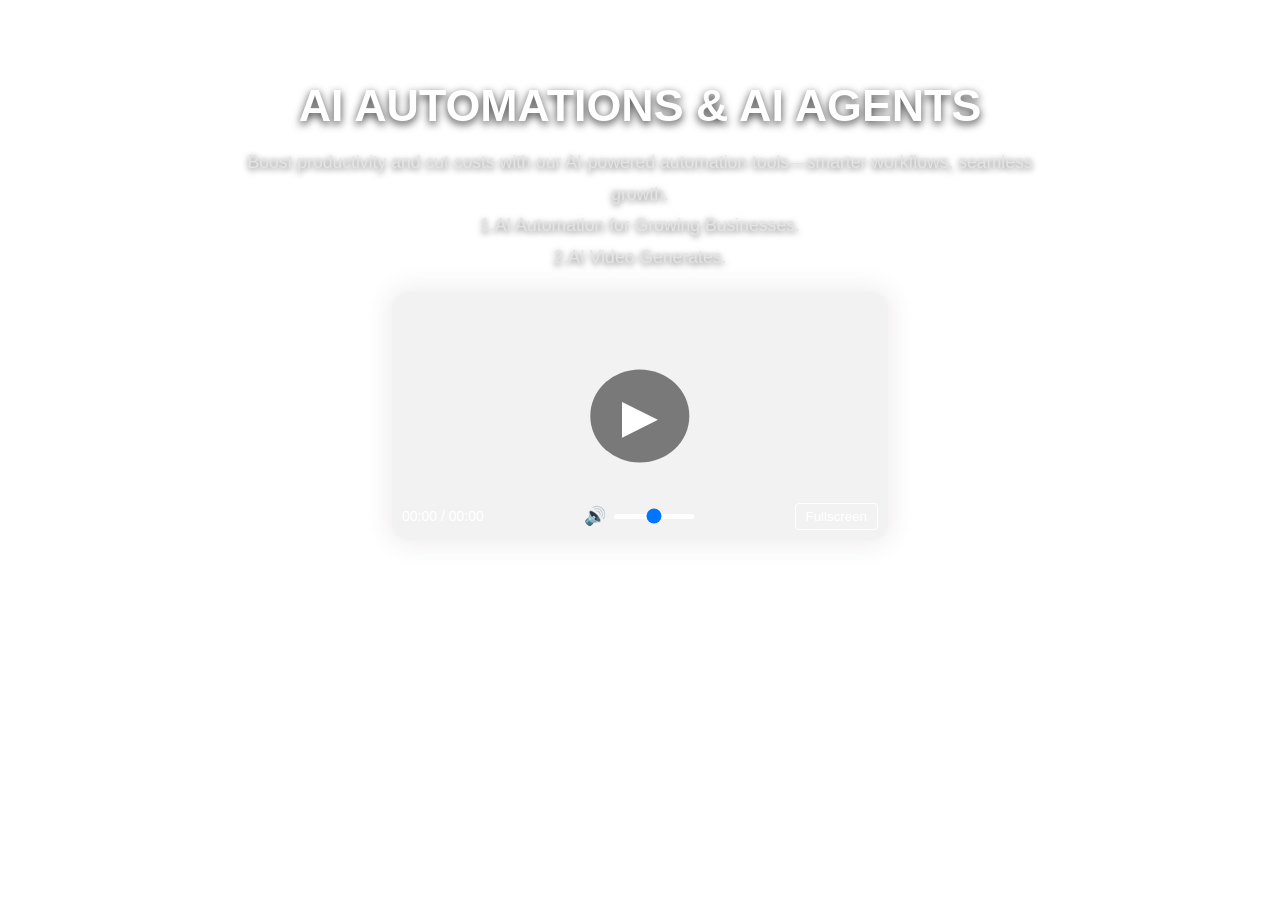
==== ai-automations.html @ 2119376e "verson 1.1.7" ====
<!DOCTYPE html>
<html lang="en">
<head>
  <meta charset="UTF-8" />
  <link rel="icon" href="/logo/final x-icon neuranest (1).ico" type="image/x-icon">
  <meta name="viewport" content="width=device-width, initial-scale=1.0" />
  <title>AI Automations</title>
  <style>
    * {
      margin: 0;
      padding: 0;
      box-sizing: border-box;
    }

    body, html {
      width: 100%;
      height: 100%;
      font-family: 'Poppins', sans-serif;
      color: #ffffff;
      background: transparent;
    }

    .video-bg {
      position: fixed;
      top: 0;
      left: 0;
      min-width: 100%;
      min-height: 100%;
      object-fit: cover;
      z-index: -1;
      opacity: 1;
      background: url('/images/bg-fallback.jpg') center center / cover no-repeat;
    }

    .video-wrapper {
      position: relative;
      width: 100%;
      max-width: 800px;
      margin: 0 auto;
      margin-top: 0.5rem;
      overflow: hidden;
      border-radius: 20px;
      box-shadow: 0 0 25px rgba(236, 231, 231, 0.966);
      border: 2px solid rgba(255, 255, 255, 0.2);
      backdrop-filter: blur(4px);
      background-color: rgba(21, 17, 17, 0.05);
    }
    
      @media (min-width: 769px) {
  .video-wrapper {
    max-width: 500px; /* or any smaller size you want */
    }
    }


    #custom-video {
      width: 100%;
      display: block;
    }

    .play-button {
      position: absolute;
      top: 50%;
      left: 50%;
      transform: translate(-50%, -50%);
      font-size: 60px;
      color: white;
      background: rgba(0, 0, 0, 0.5);
      padding: 12px 20px;
      border-radius: 50%;
      cursor: pointer;
      transition: background 0.3s ease;
      z-index: 2;
    }

    .play-button:hover {
      background: rgba(0, 0, 0, 0.8);
    }

    .controls {
      position: absolute;
      bottom: 10px;
      left: 10px;
      right: 10px;
      display: flex;
      justify-content: space-between;
      align-items: center;
      color: white;
      font-size: 14px;
      z-index: 3;
    }

    .controls input[type="range"] {
      height: 5px;
      appearance: none;
      background: white;
      border-radius: 5px;
      cursor: pointer;
    }

    .controls .volume {
      width: 80px;
    }
    .volume-control {
  display: flex;
  align-items: center;
  gap: 8px;
    }

     .volume-icon {
  font-size: 18px;
  color: white;
    }


    .controls button {
      background: none;
      border: 1px solid white;
      color: white;
      padding: 5px 10px;
      cursor: pointer;
      border-radius: 4px;
    }

    .ai-wrapper {
      position: relative;
      z-index: 1;
      padding: 5rem 2rem;
      text-align: center;
    }

    .ai-wrapper h1 {
      font-size: 2.8rem;
      font-weight: 700;
      margin-bottom: 1rem;
      text-shadow: 0 3px 8px rgba(0,0,0,0.8);
    }

    .ai-wrapper p {
      font-size: 1.1rem;
      max-width: 800px;
      margin: 0 auto 1rem;
      line-height: 1.8;
      color: #e4e4e7;
      text-shadow: 0 2px 6px rgba(0,0,0,0.6);
    }

    @media (max-width: 768px) {
      .ai-wrapper h1 {
        font-size: 2rem;
      }
    }
  </style>
</head>
<body>

  <!-- Background Video -->
  <video autoplay muted loop playsinline class="video-bg">
    <source src="/videos/web design bg viedo.mp4" type="video/mp4">
    Your browser does not support the video tag.
  </video>

  <div class="ai-wrapper">
    <h1>AI AUTOMATIONS & AI AGENTS</h1>
    <p>
     Boost productivity and cut costs with our AI-powered automation tools—smarter workflows, seamless growth.
      <br>
     1.AI Automation for Growing Businesses.
      <br>
     2.AI Video Generates.
    </p>

    <div class="video-wrapper">
      <video id="custom-video" playsinline>
        <source src="/marketing videos/ai automation .mp4" type="video/mp4">
      </video>
      <div class="play-button" id="play-btn">&#9658;</div>

      <!-- ✅ Custom Controls -->
      <div class="controls">
       <span id="time">00:00 / 00:00</span>
       <div class="volume-control">
        <span class="volume-icon">🔊</span>
        <input type="range" id="volume" class="volume" min="0" max="1" step="0.01">
       </div>
       <button id="fullscreen-btn">Fullscreen</button>
      </div>

    </div>
  </div>

<script>
  const wrapper = document.querySelector(".video-wrapper");
  const video = document.getElementById("custom-video");
  const playBtn = document.getElementById("play-btn");
  const timeDisplay = document.getElementById("time");
  const volumeSlider = document.getElementById("volume");
  const fullscreenBtn = document.getElementById("fullscreen-btn");

  function togglePlayPause() {
    if (video.paused) {
      video.play();
      playBtn.style.display = "none";
    } else {
      video.pause();
      playBtn.style.display = "block";
    }
  }

  function formatTime(seconds) {
    const min = Math.floor(seconds / 60).toString().padStart(2, '0');
    const sec = Math.floor(seconds % 60).toString().padStart(2, '0');
    return `${min}:${sec}`;
  }

  // Update time display
  video.addEventListener("timeupdate", () => {
    timeDisplay.textContent = `${formatTime(video.currentTime)} / ${formatTime(video.duration)}`;
  });

  // Volume control
  volumeSlider.addEventListener("input", () => {
    video.volume = volumeSlider.value;
  });

  // Set initial volume
  volumeSlider.value = 0.5;
  video.volume = 0.5;

  // Fullscreen toggle
  fullscreenBtn.addEventListener("click", () => {
  if (video.requestFullscreen) {
    video.requestFullscreen();
  } else if (video.webkitRequestFullscreen) {
    video.webkitRequestFullscreen();
  } else if (video.msRequestFullscreen) {
    video.msRequestFullscreen();
  }
});

  playBtn.addEventListener("click", togglePlayPause);
  video.addEventListener("click", togglePlayPause);
  video.addEventListener("ended", () => {
    playBtn.style.display = "block";
  });
</script>

</body>
</html>
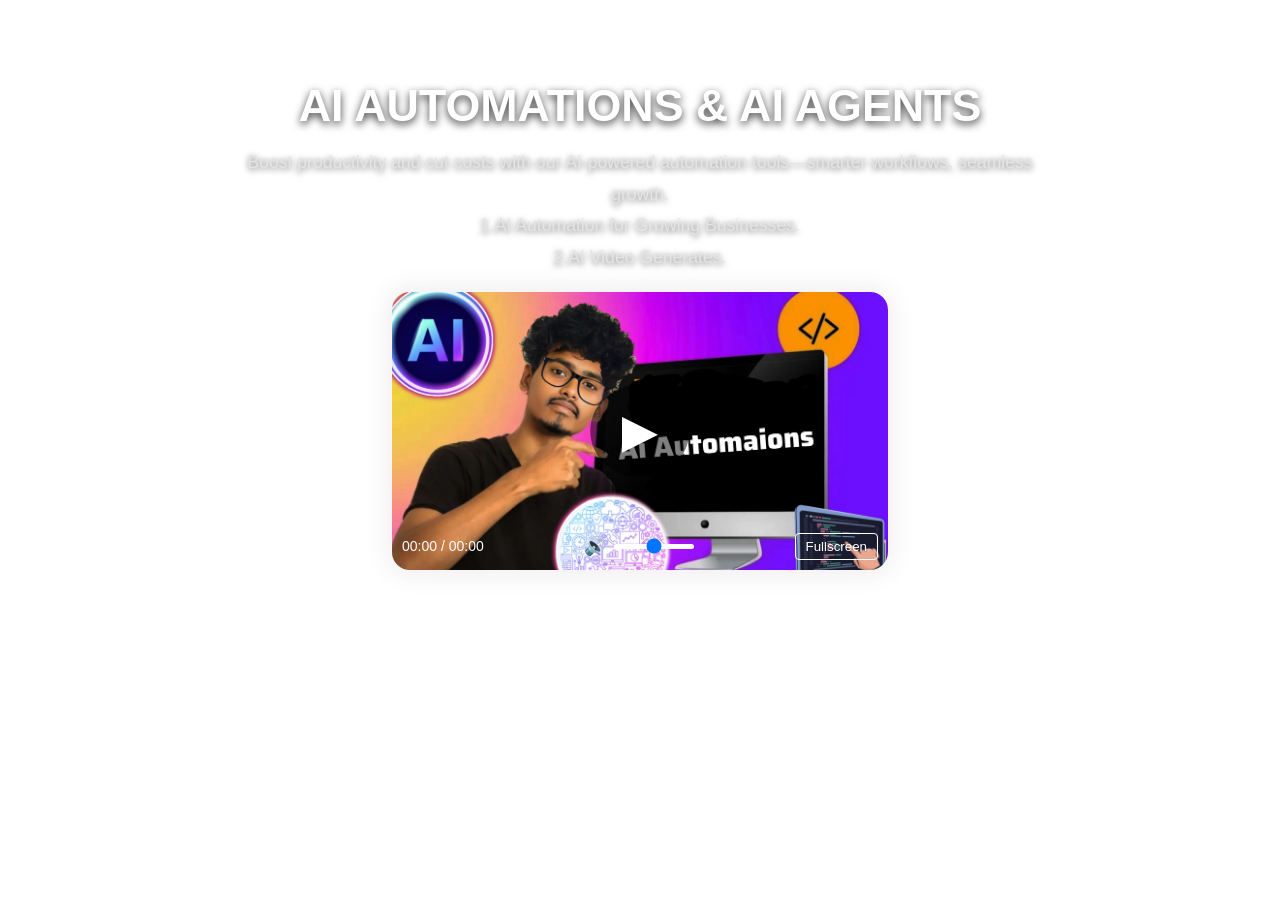
==== commit 2ad029ea: "verson 1.1.8" ====
--- a/ai-automations.html
+++ b/ai-automations.html
@@ -172,7 +172,7 @@
     </p>
 
     <div class="video-wrapper">
-      <video id="custom-video" playsinline>
+      <video id="custom-video" playsinline poster="/services thumbnails/ai automation thumbnail.jpg">
         <source src="/marketing videos/ai automation .mp4" type="video/mp4">
       </video>
       <div class="play-button" id="play-btn">&#9658;</div>
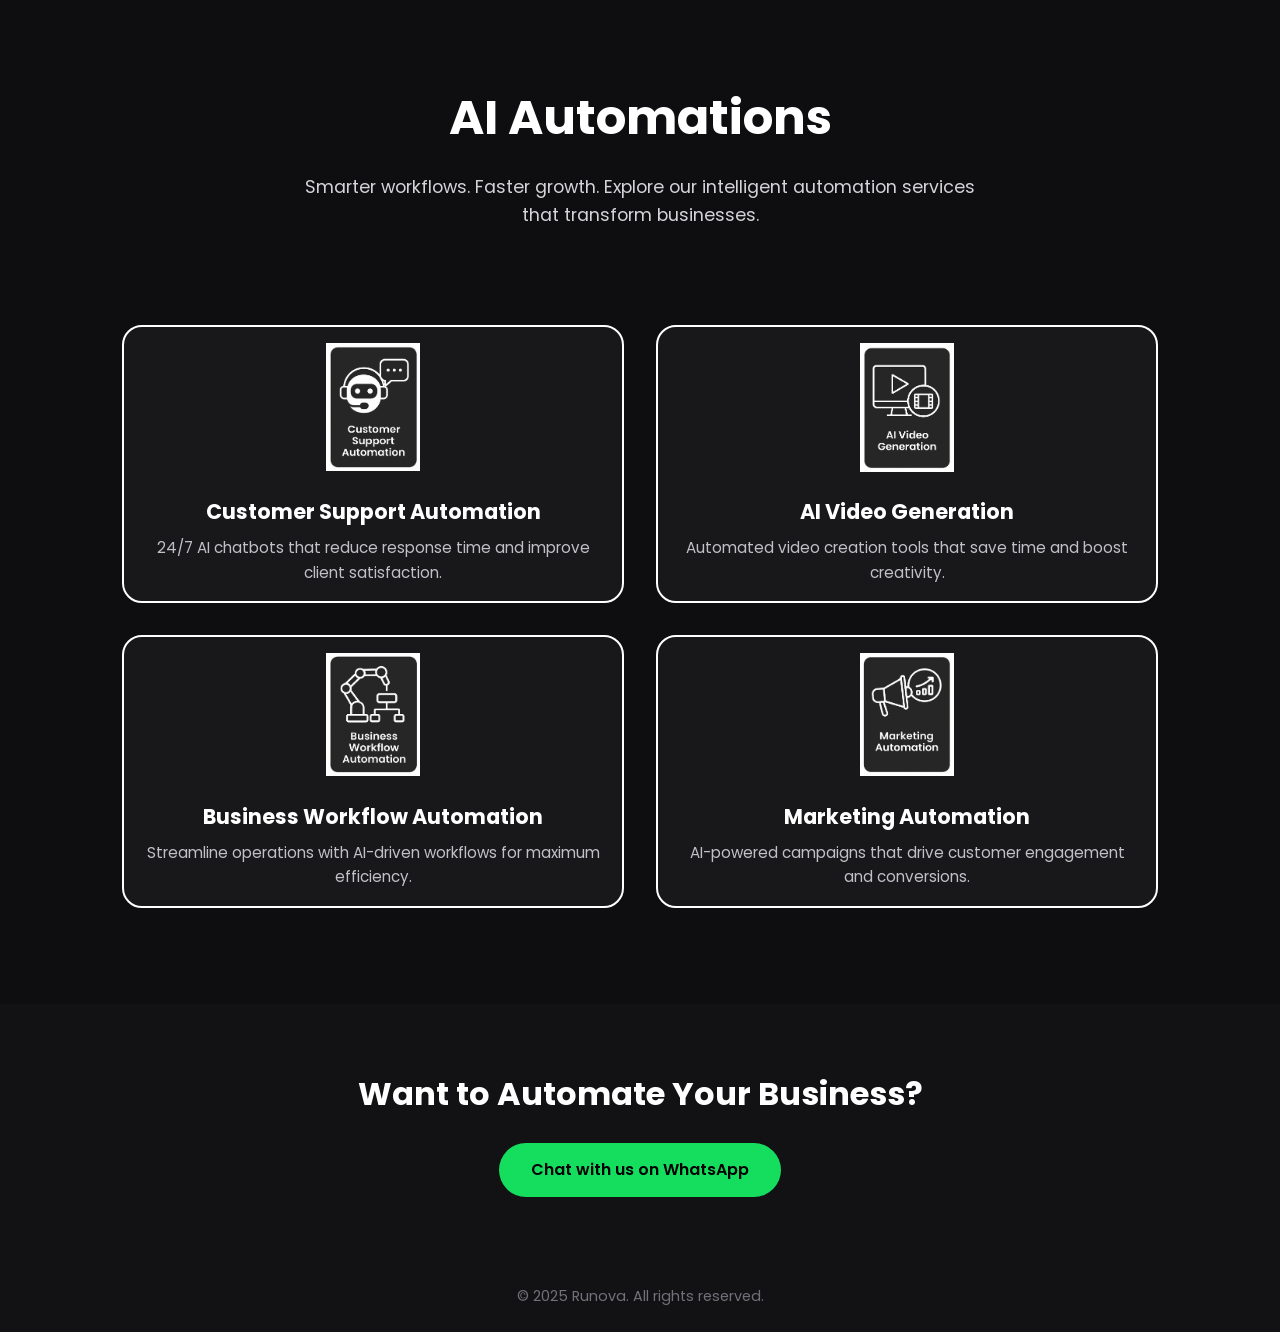
==== commit 8f14e4d7: "update runovaai" ====
--- a/ai-automations.html
+++ b/ai-automations.html
@@ -1,250 +1,179 @@
-
 <!DOCTYPE html>
 <html lang="en">
 <head>
   <meta charset="UTF-8" />
-  <link rel="icon" href="/logo/final x-icon neuranest (1).ico" type="image/x-icon">
   <meta name="viewport" content="width=device-width, initial-scale=1.0" />
-  <title>AI Automations</title>
+  <title>AI Automations | Runova</title>
+  <link rel="stylesheet" href="style.css" />
+  <link href="https://fonts.googleapis.com/css2?family=Poppins:wght@300;500;700&display=swap" rel="stylesheet">
+  <!-- AOS Animation Library -->
+  <link href="https://unpkg.com/aos@2.3.4/dist/aos.css" rel="stylesheet" />
   <style>
-    * {
+    body {
+      background-color: #0e0e10;
+      color: #ffffff;
+      font-family: 'Poppins', sans-serif;
       margin: 0;
       padding: 0;
-      box-sizing: border-box;
-    }
-
-    body, html {
-      width: 100%;
-      height: 100%;
-      font-family: 'Poppins', sans-serif;
-      color: #ffffff;
-      background: transparent;
-    }
-
-    .video-bg {
-      position: fixed;
-      top: 0;
-      left: 0;
-      min-width: 100%;
-      min-height: 100%;
-      object-fit: cover;
-      z-index: -1;
-      opacity: 1;
-      background: url('/images/bg-fallback.jpg') center center / cover no-repeat;
-    }
-
-    .video-wrapper {
-      position: relative;
-      width: 100%;
-      max-width: 800px;
-      margin: 0 auto;
-      margin-top: 0.5rem;
-      overflow: hidden;
-      border-radius: 20px;
-      box-shadow: 0 0 25px rgba(236, 231, 231, 0.966);
-      border: 2px solid rgba(255, 255, 255, 0.2);
-      backdrop-filter: blur(4px);
-      background-color: rgba(21, 17, 17, 0.05);
-    }
-    
-      @media (min-width: 769px) {
-  .video-wrapper {
-    max-width: 500px; /* or any smaller size you want */
-    }
-    }
-
-
-    #custom-video {
-      width: 100%;
-      display: block;
-    }
-
-    .play-button {
-      position: absolute;
-      top: 50%;
-      left: 50%;
-      transform: translate(-50%, -50%);
-      font-size: 60px;
-      color: white;
-      background: rgba(0, 0, 0, 0.5);
-      padding: 12px 20px;
-      border-radius: 50%;
-      cursor: pointer;
-      transition: background 0.3s ease;
-      z-index: 2;
-    }
-
-    .play-button:hover {
-      background: rgba(0, 0, 0, 0.8);
-    }
-
-    .controls {
-      position: absolute;
-      bottom: 10px;
-      left: 10px;
-      right: 10px;
-      display: flex;
-      justify-content: space-between;
-      align-items: center;
-      color: white;
-      font-size: 14px;
-      z-index: 3;
-    }
-
-    .controls input[type="range"] {
-      height: 5px;
-      appearance: none;
-      background: white;
-      border-radius: 5px;
-      cursor: pointer;
-    }
-
-    .controls .volume {
-      width: 80px;
-    }
-    .volume-control {
-  display: flex;
-  align-items: center;
-  gap: 8px;
-    }
-
-     .volume-icon {
-  font-size: 18px;
-  color: white;
-    }
-
-
-    .controls button {
-      background: none;
-      border: 1px solid white;
-      color: white;
-      padding: 5px 10px;
-      cursor: pointer;
-      border-radius: 4px;
-    }
-
-    .ai-wrapper {
-      position: relative;
-      z-index: 1;
-      padding: 5rem 2rem;
       text-align: center;
     }
 
-    .ai-wrapper h1 {
-      font-size: 2.8rem;
+    .service-hero {
+      padding: 5rem 2rem 3rem;
+    }
+    .service-hero h1 {
+      font-size: 3rem;
       font-weight: 700;
       margin-bottom: 1rem;
-      text-shadow: 0 3px 8px rgba(0,0,0,0.8);
+    }
+    .service-hero p {
+      font-size: 1.1rem;
+      color: #d4d4d8;
+      max-width: 700px;
+      margin: 0 auto;
     }
 
-    .ai-wrapper p {
-      font-size: 1.1rem;
-      max-width: 800px;
-      margin: 0 auto 1rem;
-      line-height: 1.8;
-      color: #e4e4e7;
-      text-shadow: 0 2px 6px rgba(0,0,0,0.6);
+    .poster-grid {
+      display: grid;
+      grid-template-columns: 1fr;
+      gap: 2rem;
+      padding: 3rem 2rem;
+      max-width: 1100px;
+      margin: 0 auto;
     }
 
-    @media (max-width: 768px) {
-      .ai-wrapper h1 {
-        font-size: 2rem;
+    .poster {
+      background-color: #18181b;
+      border: 2px solid #ffffff;
+      border-radius: 20px;
+      padding: 1rem;
+      transition: transform 0.4s ease, box-shadow 0.4s ease;
+      cursor: pointer;
+      overflow: hidden;
+    }
+    .poster img {
+      width: 30%;
+      max-width: 250px;
+    }
+
+     @media(min-width: 768px) {
+       .poster img {
+         width: 20%;
+         max-width: 200px;
+             }
+      }
+
+
+    .poster:hover {
+      transform: scale(1.05);
+      box-shadow: 0 0 25px rgba(255,255,255,0.6);
+    }
+    .poster h3 {
+      margin-top: 1rem;
+      font-size: 1.3rem;
+      color: #ffffff;
+    }
+    .poster p {
+      font-size: 0.95rem;
+      color: #c0c0c7;
+      margin-top: 0.5rem;
+    }
+
+    @media(min-width: 768px) {
+      .poster-grid {
+        grid-template-columns: repeat(2, 1fr);
       }
     }
+
+    /* CTA Section */
+    .cta-section {
+      padding: 4rem 2rem;
+      background-color: #121214;
+      margin-top: 3rem;
+    }
+    .cta-section h2 {
+      font-size: 2rem;
+      margin-bottom: 1.5rem;
+    }
+    .cta-btn {
+  background-color: #15de5f;   /* WhatsApp green */
+  color: #000000;              /* White text */
+  padding: 0.9rem 2rem;
+  border-radius: 30px;
+  font-weight: 600;
+  text-decoration: none;
+  transition: all 0.3s ease;
+  display: inline-block;
+  animation: pulse 1.5s infinite; /* nonstop zoom animation */
+ }
+
+  /* Zoom in/out animation */
+  @keyframes pulse {
+   0% { transform: scale(1); }
+   50% { transform: scale(1.15); }
+  100% { transform: scale(1); }
+ }
+
+  .cta-btn:hover {
+    background-color: #f6f9f7; /* slightly darker green on hover */
+    transform: scale(1.05);
+   }
+
+   
   </style>
 </head>
 <body>
 
-  <!-- Background Video -->
-  <video autoplay muted loop playsinline class="video-bg">
-    <source src="/videos/web design bg viedo.mp4" type="video/mp4">
-    Your browser does not support the video tag.
-  </video>
+  <!-- Hero Section -->
+  <section class="service-hero" data-aos="fade-up">
+    <h1>AI Automations</h1>
+    <p>Smarter workflows. Faster growth. Explore our intelligent automation services that transform businesses.</p>
+  </section>
 
-  <div class="ai-wrapper">
-    <h1>AI AUTOMATIONS & AI AGENTS</h1>
-    <p>
-     Boost productivity and cut costs with our AI-powered automation tools—smarter workflows, seamless growth.
-      <br>
-     1.AI Automation for Growing Businesses.
-      <br>
-     2.AI Video Generates.
-    </p>
+  <!-- Posters Grid -->
+  <section class="poster-grid">
+    <div class="poster" data-aos="fade-up">
+      <img src="/ai automation posters/custmer support automation poster for ai automation.png" alt="AI Chatbots">
+      <h3>Customer Support Automation</h3>
+      <p>24/7 AI chatbots that reduce response time and improve client satisfaction.</p>
+    </div>
 
-    <div class="video-wrapper">
-      <video id="custom-video" playsinline poster="/services thumbnails/ai automation thumbnail.jpg">
-        <source src="/marketing videos/ai automation .mp4" type="video/mp4">
-      </video>
-      <div class="play-button" id="play-btn">&#9658;</div>
+    <div class="poster" data-aos="fade-up">
+      <img src="/ai automation posters/ai videos generator poster for ai automations.png" alt="AI Video">
+      <h3>AI Video Generation</h3>
+      <p>Automated video creation tools that save time and boost creativity.</p>
+    </div>
 
-      <!-- ✅ Custom Controls -->
-      <div class="controls">
-       <span id="time">00:00 / 00:00</span>
-       <div class="volume-control">
-        <span class="volume-icon">🔊</span>
-        <input type="range" id="volume" class="volume" min="0" max="1" step="0.01">
-       </div>
-       <button id="fullscreen-btn">Fullscreen</button>
-      </div>
+    <div class="poster" data-aos="fade-up">
+      <img src="/ai automation posters/business workflow poster for ai automation.png" alt="Workflow Automation">
+      <h3>Business Workflow Automation</h3>
+      <p>Streamline operations with AI-driven workflows for maximum efficiency.</p>
+    </div>
 
+    <div class="poster" data-aos="fade-up">
+      <img src="/ai automation posters/marketing automations poster for ai automation.png" alt="Marketing Automation">
+      <h3>Marketing Automation</h3>
+      <p>AI-powered campaigns that drive customer engagement and conversions.</p>
     </div>
-  </div>
+  </section>
 
-<script>
-  const wrapper = document.querySelector(".video-wrapper");
-  const video = document.getElementById("custom-video");
-  const playBtn = document.getElementById("play-btn");
-  const timeDisplay = document.getElementById("time");
-  const volumeSlider = document.getElementById("volume");
-  const fullscreenBtn = document.getElementById("fullscreen-btn");
+  <!-- CTA Section -->
+  <section class="cta-section" data-aos="fade-up">
+    <h2>Want to Automate Your Business?</h2>
+    <a href="https://wa.me/917093586231?text=Hello%20Runova%2C%20I%27m%20interested%20in%20AI%20automation%20services." class="cta-btn" target="_blank">
+      Chat with us on WhatsApp
+    </a>
+  </section>
 
-  function togglePlayPause() {
-    if (video.paused) {
-      video.play();
-      playBtn.style.display = "none";
-    } else {
-      video.pause();
-      playBtn.style.display = "block";
-    }
-  }
+  <!-- Footer -->
+  <footer>
+    <p>&copy; 2025 Runova. All rights reserved.</p>
+  </footer>
 
-  function formatTime(seconds) {
-    const min = Math.floor(seconds / 60).toString().padStart(2, '0');
-    const sec = Math.floor(seconds % 60).toString().padStart(2, '0');
-    return `${min}:${sec}`;
-  }
-
-  // Update time display
-  video.addEventListener("timeupdate", () => {
-    timeDisplay.textContent = `${formatTime(video.currentTime)} / ${formatTime(video.duration)}`;
-  });
-
-  // Volume control
-  volumeSlider.addEventListener("input", () => {
-    video.volume = volumeSlider.value;
-  });
-
-  // Set initial volume
-  volumeSlider.value = 0.5;
-  video.volume = 0.5;
-
-  // Fullscreen toggle
-  fullscreenBtn.addEventListener("click", () => {
-  if (video.requestFullscreen) {
-    video.requestFullscreen();
-  } else if (video.webkitRequestFullscreen) {
-    video.webkitRequestFullscreen();
-  } else if (video.msRequestFullscreen) {
-    video.msRequestFullscreen();
-  }
-});
-
-  playBtn.addEventListener("click", togglePlayPause);
-  video.addEventListener("click", togglePlayPause);
-  video.addEventListener("ended", () => {
-    playBtn.style.display = "block";
-  });
-</script>
-
+  <!-- AOS Library JS -->
+  <script src="https://unpkg.com/aos@2.3.4/dist/aos.js"></script>
+  <script>
+    AOS.init({ duration: 800, offset: 120 });
+  </script>
 </body>
 </html>
--- a/style.css
+++ b/style.css
@@ -0,0 +1,513 @@
+/* Reset & Global Styles */
+* {
+  margin: 0;
+  padding: 0;
+  box-sizing: border-box;
+}
+
+body {
+  font-family: 'Poppins', sans-serif;
+  background-color: #0e0e10;
+  color: #e4e4e7;
+  line-height: 1.6;
+  overflow-x: hidden;
+}
+
+/* Navbar */
+.navbar {
+  display: flex;
+  justify-content: space-between;
+  align-items: center;
+  padding: 1.2rem 2rem;
+  background-color: #121214;
+  border-bottom: 1px solid rgba(255, 255, 255, 0.05);
+  position: sticky;
+  top: 0;
+  z-index: 1000;
+}
+
+.logo {
+  font-size: 1.6rem;
+  font-weight:600;
+  color: #ffffff;
+}
+
+.nav-links {
+  list-style: none;
+  display: flex;
+  gap: 2rem;
+}
+
+.nav-links a {
+  text-decoration: none;
+  color: #d4d4d8;
+  font-weight: 500;
+  transition: color 0.3s ease;
+}
+
+.nav-links a:hover {
+  color: #ffffff;
+}
+
+/* Mobile Nav */
+@media (max-width: 768px) {
+  .nav-links {
+    flex-direction: column;
+    gap: 1rem;
+    background-color: #1a1a1d;
+    position: absolute;
+    top: 64px;
+    right: 0;
+    padding: 1rem 2rem;
+    display: none;
+  }
+
+  .navbar.active .nav-links {
+    display: flex;
+  }
+
+  .menu-toggle {
+    display: block;
+    cursor: pointer;
+    font-size: 1.5rem;
+    color: #ffffff;
+  }
+}
+
+.menu-toggle {
+  display: none;
+}
+
+/* Hero Section */
+.hero {
+  display: flex;
+  flex-direction: column-reverse; /* Mobile: image below heading */
+  align-items: center;
+  text-align: center;
+  padding: 2rem 1rem;
+  background: radial-gradient(circle at top left, #18181b, #0e0e10);
+  min-height: 70vh; /* Better for full height */
+  gap: 1rem;
+}
+
+
+/* Add this media query to align side-by-side on bigger screens */
+.hero-3d img {
+  width: 400px;
+  max-width: 100%;
+  filter: drop-shadow(0 10px 15px rgb(246, 238, 241));
+  animation: float 4s ease-in-out infinite;
+}
+
+@keyframes float {
+  0%, 100% {
+    transform: translateY(0);
+  }
+  50% {
+    transform: translateY(-12px);
+  }
+}
+
+@media (min-width: 768px) {
+  .hero {
+    flex-direction: row;
+    justify-content: space-between;
+    text-align: left;
+    padding: 4rem;
+    gap: 2rem;
+  }
+
+  .hero-content, .hero-3d {
+    flex: 1;
+  }
+
+  .hero-3d {
+    display: flex;
+    justify-content: center;
+  }
+}
+
+@media (max-width: 480px) {
+  .hero-3d img {
+    width: 100%;
+    height: auto;
+  }
+}
+
+
+
+
+.hero h1 {
+  font-size: 2.5rem;
+  font-weight: 600;
+  margin-bottom: 1rem;
+  color: #ffffff;
+}
+
+.hero h1 span {
+  color: #f4f4f5;
+  font-weight: 700;
+}
+
+.hero p {
+  font-size: 1.1rem;
+  color: #a1a1aa;
+  max-width: 600px;
+  margin-bottom: 2rem;
+}
+
+.cta-button {
+  padding: 0.8rem 1.6rem;
+  background-color: #ffffff;
+  color: #0e0e10;
+  border-radius: 2rem;
+  font-weight: 600;
+  text-decoration: none;
+  transition: background-color 0.3s ease;
+}
+
+.cta-button:hover {
+  background-color: #e4e4e7;
+}
+
+/* 3D Placeholder */
+
+
+
+
+/* Footer */
+footer {
+  background-color: #121214;
+  text-align: center;
+  padding: 1.5rem 0;
+  font-size: 0.9rem;
+  color: #71717a;
+}
+/* Mobile Nav Toggle */
+.menu-toggle {
+  display: none;
+}
+
+@media (max-width: 768px) {
+  .menu-toggle {
+    display: block;
+  }
+
+  .nav-links {
+    display: none;
+    flex-direction: column;
+    position: absolute;
+    right: 0;
+    top: 64px;
+    background-color: #1a1a1d;
+    padding: 1rem 2rem;
+    border-radius: 0 0 0 10px;
+    box-shadow: -2px 2px 12px rgba(0, 0, 0, 0.4);
+    z-index: 999;
+  }
+
+  .nav-links.active {
+    display: flex;
+  }
+}
+/* Services Section */
+.services {
+  padding: 4rem 2rem;
+  background-color: #0e0e10;
+  color: #e4e4e7;
+  text-align: center;
+}
+
+.section-title {
+  font-size: 2.5rem;
+  font-weight: 600;
+  margin-bottom: 3rem;
+  color: #ffffff;
+}
+
+.service-grid {
+  display: grid;
+  grid-template-columns: 1fr;
+  gap: 2rem;
+}
+
+.service-card {
+  background: linear-gradient(to bottom right, #18181b, #121214);
+  padding: 2rem;
+  border-radius: 1.5rem;
+  box-shadow: 0 6px 20px rgba(0, 0, 0, 0.3);
+  transition: transform 0.4s ease, box-shadow 0.4s ease;
+}
+
+.service-card h2 {
+  font-size: 1.5rem;
+  margin-bottom: 1rem;
+  color: #ffffff;
+}
+
+.service-card p {
+  font-size: 1rem;
+  color: #c0c0c7;
+}
+
+/* Hover Effect */
+.service-card:hover {
+  transform: translateY(-10px);
+  box-shadow: 0 10px 25px rgba(0, 0, 0, 0.5);
+}
+
+/* Grid for Tablets and Up */
+@media (min-width: 768px) {
+  .service-grid {
+    grid-template-columns: repeat(2, 1fr);
+  }
+}
+
+/* Grid for Large Screens */
+@media (min-width: 1024px) {
+  .service-grid {
+    grid-template-columns: repeat(4, 1fr);
+  }
+}
+
+/* --- Services Section --- */
+.services {
+  padding: 4rem 2rem;
+  background-color: #0e0e10;
+  color: #e4e4e7;
+  text-align: center;
+}
+
+.section-title {
+  font-size: 2.5rem;
+  font-weight: 600;
+  margin-bottom: 3rem;
+  color: #ffffff;
+}
+
+.service-grid {
+  display: grid;
+  grid-template-columns: 1fr;
+  gap: 2rem;
+}
+
+.service-card {
+  position: relative;
+  background-size: cover;
+  background-position: center;
+  border-radius: 1.5rem;
+  padding: 2rem;
+  color: #fff;
+  transform: scale(0.97);
+  transition: transform 0.4s ease, box-shadow 0.4s ease;
+  box-shadow: 0 6px 18px rgba(14, 13, 13, 0.4);
+  cursor: pointer;
+}
+
+/* Zoom-in on hover */
+.service-card:hover {
+  transform: scale(1.05);
+  box-shadow: 0 10px 30px rgba(30, 28, 28, 0.6);
+}
+
+.service-card h2 {
+  font-size: 1.6rem;
+  margin-bottom: 0.8rem;
+  text-shadow: 1px 1px 3px rgba(0,0,0,0.6);
+}
+
+.service-card p {
+  font-size: 1rem;
+  text-shadow: 1px 1px 2px rgba(0,0,0,0.5);
+  margin-bottom: 1rem;
+}
+
+/* Hover Effect: Enlarge Card */
+.service-card:hover {
+  transform: scale(1.05);
+  box-shadow: 0 12px 40px rgba(246, 243, 243, 0.7);
+}
+
+/* Explore Button */
+.explore-btn {
+  background-color: rgba(240, 234, 234, 0.72);
+  color: #060505;
+  border: 1px solid #0c0b0bef;
+  padding: 0.5rem 1.2rem;
+  border-radius: 20px;
+  font-size: 0.9rem;
+  cursor: pointer;
+  transition: all 0.3s ease;
+  backdrop-filter: blur(4px);
+}
+
+.explore-btn:hover {
+  background-color: rgb(254, 252, 252);
+  transform: scale(0.97);
+}
+
+/* Hidden Detail Section */
+.service-details {
+  margin-top: 1rem;
+  display: none;
+  font-size: 0.95rem;
+  color: #d4d4d8;
+  background-color: rgba(0, 0, 0, 0.6);
+  padding: 1rem;
+  border-radius: 12px;
+  transition: all 0.3s ease;
+}
+
+/* Responsive Grid */
+@media (min-width: 768px) {
+  .service-grid {
+    grid-template-columns: repeat(2, 1fr);
+  }
+}
+
+@media (min-width: 1024px) {
+  .service-grid {
+    grid-template-columns: repeat(4, 1fr);
+  }
+}
+
+/* --- Contact Section --- */
+.contact {
+  padding: 4rem 2rem;
+  background-color: #0e0e10;
+  color: #e4e4e7;
+  text-align: center;
+}
+
+.section-title {
+  font-size: 2.5rem;
+  font-weight: 600;
+  margin-bottom: 1rem;
+  color: #ffffff;
+}
+
+.contact-subtitle {
+  font-size: 1.1rem;
+  color: #a1a1aa;
+  margin-bottom: 2rem;
+}
+
+.contact-form {
+  max-width: 600px;
+  margin: 0 auto;
+  display: flex;
+  flex-direction: column;
+  gap: 1.2rem;
+}
+
+.contact-form input,
+.contact-form textarea {
+  padding: 1rem;
+  background-color: #18181b;
+  border: 1px solid #2a2a2d;
+  border-radius: 12px;
+  color: #ffffff;
+  font-size: 1rem;
+  outline: none;
+  transition: border 0.3s ease;
+}
+
+.contact-form input:focus,
+.contact-form textarea:focus {
+  border-color: #6366f1;
+}
+
+.contact-form button {
+  background-color: #ffffff;
+  color: #0e0e10;
+  border: none;
+  padding: 0.9rem 1.5rem;
+  font-size: 1rem;
+  border-radius: 25px;
+  font-weight: 600;
+  cursor: pointer;
+  transition: background 0.3s ease;
+}
+
+.contact-form button:hover {
+  background-color: #e4e4e7;
+}
+
+
+
+@media (max-width: 768px) {
+  .nav-links {
+    flex-direction: column;
+    position: absolute;
+    top: 60px;
+    right: 20px;
+    background-color: #0e0e10;
+    padding: 1rem;
+    border-radius: 10px;
+    display: none;
+  }
+
+  .nav-links.active {
+    display: flex;
+  }
+
+  .menu-toggle {
+    display: block;
+    font-size: 1.8rem;
+    cursor: pointer;
+  }
+
+  nav {
+    position: relative;
+  }
+}
+.services-grid {
+  display: flex;
+  flex-wrap: wrap;
+  gap: 2rem;
+  justify-content: center;
+}
+
+@media (min-width: 769px) {
+  .service-box:hover {
+    transform: scale(1.05);
+    transition: transform 0.4s ease;
+  }
+}
+
+html {
+  font-size: 16px;
+}
+
+@media (max-width: 480px) {
+  .hero-content h1 {
+    font-size: 1.8rem;
+  }
+
+  .hero-3d img {
+    width: 100%;
+    height: auto;
+  }
+
+  .contact-form {
+    padding: 1rem;
+  }
+}
+/* White glow blink on scroll for service cards */
+@keyframes glowFade {
+  0% {
+    box-shadow: 0 0 12px 3px rgb(255, 253, 253);
+  }
+  100% {
+    box-shadow: none;
+  }
+}
+
+.service-card.aos-animate {
+  animation: glowFade 0.8s ease-out;
+}
+.logo-img {
+  height: 48px;
+  width: auto;
+  vertical-align: middle;
+}
